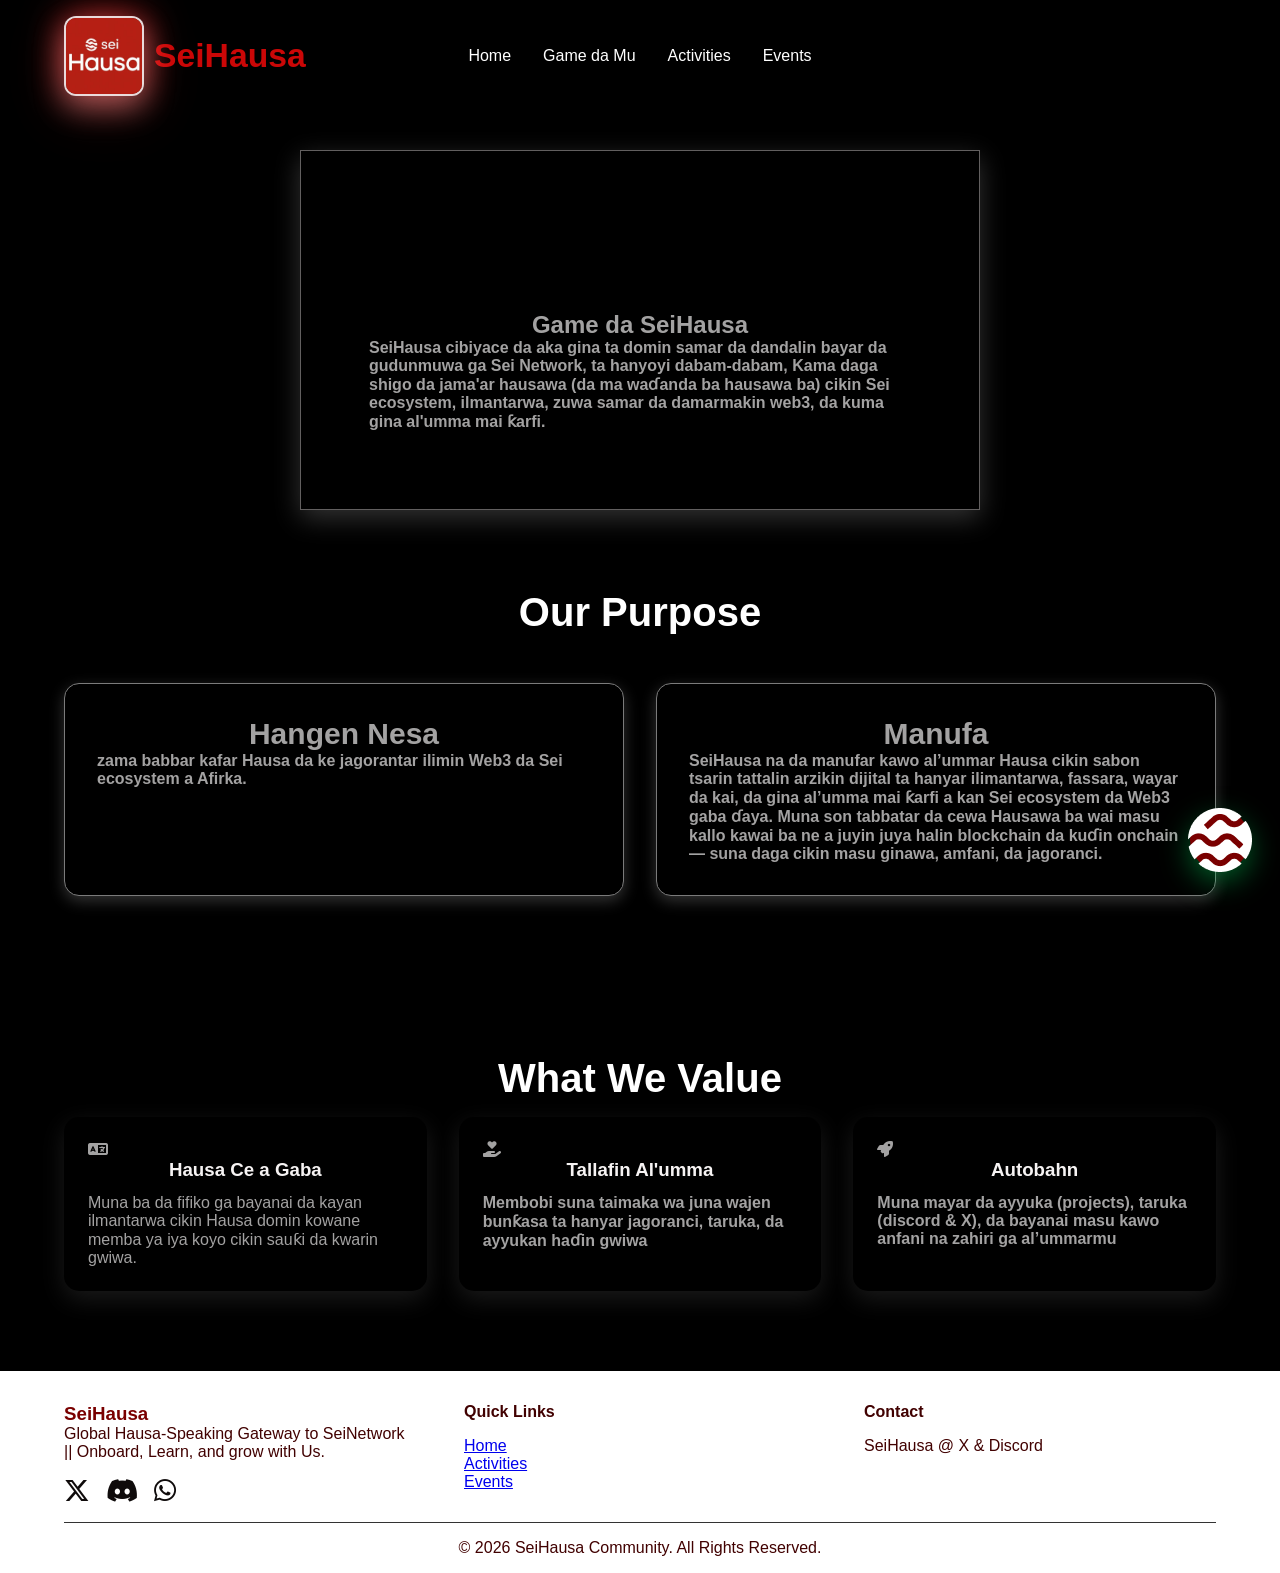
==== About.html @ 211f21bb "Initial commit" ====
<!DOCTYPE html>
<html lang="en">
<head>
    <meta charset="UTF-8">
    <meta name="viewport" content="width=device-width, initial-scale=1.0">
    <title>About | SeiHausa</title>
    <link rel="icon" type="image/jpeg" href="Pics/seihausalogo.jpg">
    <link rel="stylesheet" href="https://cdnjs.cloudflare.com/ajax/libs/font-awesome/6.6.0/css/all.min.css">
    <link rel="stylesheet" href="style.css">
</head>
<body>
    <!-- Navbar -->
    <nav>
        <div class="logo">
            <a href="index.html#home">
            <i class=""></i>
            <img src="Pics/seihausalogo.jpg" alt="SeiHausa Logo">
            </a>
           <h3>SeiHausa</h3>
        </div>
        <ul class="nav-links" id="navLinks">
            <li><a href="index.html#home">Home</a></li>
            <li><a href="About.html">Game da Mu</a></li>
            <li><a href="index.html#activities">Activities</a></li>
            <li><a href="index.html#events">Events</a></li>
        </ul>
        <div class="mobile-menu" id="mobileMenu">
            <i class="fas fa-bars"></i>
        </div>
    </nav>

   <section class="hero-about" >
       <!--  <video id="bg-video" autoplay muted loop playsinline>
            <source src="vids/lv__20260522023837.mp4" type="video/mp4">
            Your browser does not support the video tag.
        </video>-->
        <div class="hero-content">
                 <h1 style="text-align:center;">Game da SeiHausa</h1>
            
                    <p><strong>SeiHausa cibiyace da aka gina ta domin samar da dandalin bayar da gudunmuwa ga Sei Network, ta hanyoyi dabam-dabam,
                        Kama daga shigo da jama'ar hausawa (da ma waɗanda ba hausawa ba) cikin Sei ecosystem, ilmantarwa, zuwa samar da
                        damarmakin web3, da kuma gina al'umma mai ƙarfi.

                    </strong><br>
        </div>
    </section>


    <section class="about" id="about">
        <h2 class="section-title">Our Purpose</h2>
        <div class="about-grid">
            <div>

                <div class="community-stats">
                    <div class="stat-card">
                        <div class="stat-number">
                            <h6 style="text-align: center;">Hangen Nesa</h6>
                        </div>
                        <p><strong> zama babbar kafar Hausa da ke jagorantar ilimin Web3 da Sei ecosystem a Afirka.</strong></p>
                    </div>
                    <div class="stat-card">
                        <div class="stat-number">
                            <h6 style="text-align: center;">Manufa</h6>
                        </div>
                          <p><strong> 
                            SeiHausa na da manufar kawo al’ummar Hausa cikin sabon tsarin tattalin arzikin dijital ta hanyar ilimantarwa, fassara, wayar da kai, da gina al’umma mai ƙarfi a kan Sei ecosystem da Web3 gaba ɗaya.
                          Muna son tabbatar da cewa Hausawa ba wai masu kallo kawai ba ne a juyin juya halin blockchain da kuɗin onchain — suna daga cikin masu ginawa, amfani, da jagoranci.
                          </strong>
                   </div>
                </div>
            </div>
        </div>
    </section>

    <section class="about" id="values">
        <h2 class="section-title">What We Value</h2>
        <div class="activities-grid">
            <div class="card">
                <div class="card-content">
                    <i class="fas fa-language"></i>
                    <h3 style="text-align: center;">Hausa Ce a Gaba</h3>
                    <p>Muna ba da fifiko ga bayanai da kayan ilmantarwa cikin Hausa domin kowane memba ya iya koyo cikin sauƙi da kwarin gwiwa.</p>
                </div>
            </div>
            <div class="card">
                <div class="card-content">
                    <i class="fas fa-hand-holding-heart"></i>
                       <h3 style ="text-align:center;">Tallafin Al'umma</h3>
                       <strong>Membobi suna taimaka wa juna wajen bunƙasa ta hanyar jagoranci, taruka, da ayyukan haɗin gwiwa</strong></p>
                </div>
            </div>
            <div class="card">
                <div class="card-content">
                    <i class="fas fa-rocket"></i>
                    <h3 style ="text-align:center;">Autobahn</h3>
                    <p><strong>Muna mayar da ayyuka (projects), taruka (discord & X), da bayanai masu kawo anfani na zahiri ga al’ummarmu </strong></p>
                </div>
            </div>
        </div>
    </section>



    <footer>
        <div class="footer-grid">
            <div>
                <h3 style="color:var(--primary);">SeiHausa</h3>
                <p>Global Hausa-Speaking Gateway to SeiNetwork || Onboard, Learn, and grow with Us.</p>
                <div class="social-links">
                    <a href="https://x.com/SeiHausa" target="_blank"><i class="fab fa-x-twitter"></i></a>
                    <a href="https://discord.gg/fZXe4jrRyM" target="_blank"><i class="fab fa-discord"></i></a>
                    <a href="https://chat.whatsapp.com/Dmmr5qLHJPmBP0pQVHxKOF" target="_blank"><i class="fab fa-whatsapp"></i></a>
                </div>
            </div>
            <div>
                <h4>Quick Links</h4>
                <p style="margin-top:1rem;">
                    <a href="index.html">Home</a><br>
                    <a href="index.html#activities">Activities</a><br>
                    <a href="index.html#events">Events</a>
                </p>
            </div>
            <div>
                <h4>Contact</h4>
                <p style="margin-top:1rem;">
                    SeiHausa @ X & Discord<br>
                    
                </p>
            </div>
        </div>
        <div class="footer-bottom">
            &copy; 2026 SeiHausa Community. All Rights Reserved.
        </div>
    </footer>

    <a href="Koyi Sei.html" class="join-float" onclick="joinCommunity()" target="_blank">
        <i class=""></i>
        <img src="Pics/sei-logo.webp" alt="SeiHausa Logo">
    </a>

    <script src="script.js"></script>
</body>
</html>
---- style.css ----
:root {
    --primary: #7a0000;
    --secondary: #1e88e5;
    --dark: #ffffff;
    --light: #000000;
}

* {
    margin: 0;
    padding: 0;
    box-sizing: border-box;
}

body {
    font-family: 'Segoe UI', Tahoma, Geneva, Verdana, sans-serif, League Gothic, 'Anton';
    line-height: ;
    color: #1a9120;
    background-color: #000000;
}

/* Navbar */
nav {
    background: transparent;
    color: #ffffff;
    padding: 1rem 5%;
    position: fixed;
    width: 100%;
    top: 0;
    z-index: 1000;
    display: flex;
    justify-content: space-between;
    align-items: center;
    backdrop-filter: blur(0px);
    transition: background-color 300ms ease, color 300ms ease, box-shadow 300ms ease;
}

nav.scrolled {
    background: #ffffff;
    color: #111111;
    box-shadow: 0 6px 24px rgba(0,0,0,0.12);
}

nav.transparent {
    background: transparent;
    color: #ffffff;
}

nav.scrolled {
    background: #ffffff;
    color: #111111;
    box-shadow: 0 6px 24px rgba(0,0,0,0.12);
}

nav.transparent {
    background: transparent;
    color: #ffffff;
}

.logo {
    font-size: 1.8rem;
    font-weight: bold;
    color: #ca0707;
    display: flex;
    align-items: center;
    gap: 10px;
}

.logo img {
    max-height: 80px;
    width: auto;
    display: block;
    border-radius: 12px;
    box-shadow: 0 12px 30px rgba(216, 195, 195, 0.35);
    border: 2px solid rgba(255, 255, 255, 0.85);
    background: rgba(212, 11, 11, 0.08);
    filter: drop-shadow(0 0 18px rgba(255, 39, 39, 0.8));
}

.nav-links {
    display: flex;
    list-style: none;
    gap: 2rem;
     position: absolute;
     left: 50%;
     transform: translateX(-50%);
 }
 
 .nav-links a {
     color: inherit;
     text-decoration: none;
     font-weight: 500;
     padding: 0.25rem 0;
     transition: color 0.25s ease, transform 0.2s ease;
 }
 
 nav.scrolled .nav-links a {
     color: #111111;
 }
 
 nav.transparent .nav-links a {
     color: #ffffff;
 }
 
 .nav-links a:hover {
    color: var(--secondary);
      transition: background 0.25s ease, color 0.25s ease;
    cursor: pointer;
}

.nav-links a.nav-button {
    background: red;
    color: #ffffff;
    padding: 0.65rem 1rem;
    border-radius: 999px;
    box-shadow: 0 10px 20px rgb(91, 225, 115);
    margin-left: 5rem;
}

.nav-links a.nav-button:hover {
    background: #8f0000;
    color: #ffffff;
    transform: translateY(-2px);
    box-shadow: 0 14px 28px rgba(122, 0, 0, 0.32);
}

/* Hero */
.hero {
    height: 100vh;
    position: relative;
    overflow: hidden;
    display: flex;
    align-items: flex-end;
    justify-content: center;
    text-align: center;
    color: rgb(255, 255, 255);
   
    padding-bottom: 30px;
}

.hero-about {
    height: 40vh;
     max-width: 1000px;
    position: relative;
    overflow: hidden;
    display: flex;
    align-items: flex-end;
    justify-content: center;
    text-align: left;
    position: center;
    color: rgb(163, 162, 162);
    margin-top: 150px;
    margin-left: 300px;
    margin-right: 300px;
    padding: 20px;
    padding-bottom: 30px;
    border: 1px solid #625f5f;
    background: rgba(0, 0, 0, 0.5);
    box-shadow: 0 8px 25px rgba(255, 255, 255, 0.2);
}

.hero-content {
   
    max-width: 800px;
    padding: 3rem;
    position: relative;
    z-index: 2;
    margin-top: auto;
}

.hero::before {
    content: "";
    position: absolute;
    inset: 0;
    background: linear-gradient(rgba(56, 0, 0, 0.7), rgba(0,0,0,0.7));
    z-index: 1;
}

#bg-video {
    position: absolute;
    top: 0;
    left: 0;
    width: 100%;
    height: 100%;
    object-fit: cover;
    min-width: 100%;
    min-height: 100%;
    z-index: 0;
    pointer-events: none;
}

.hero h1 {
    font-size: 3.5rem;
    margin-bottom: 1rem;
    color: var(--primary);
}

.hero p {
    font-size: 1.3rem;
    margin-bottom: 2rem;
}

.btn {
    padding: 14px 32px;
    font-size: 1.1rem;
    border: none;
    border-radius: 50px;
    cursor: pointer;
    transition: all 0.3s;
    display: inline-block;
    text-decoration: none;
}

.btn-primary {
    background: var(--primary);
    color: white;
}

.btn-primary:hover {
    transform: translateY(-5px);
    box-shadow: 0 10px 20px rgba(253, 253, 253, 0.4);
}

/* Sections */
section {
    padding: 80px 5%;
}

.section-title {
    line-height: none;
    text-align: center;
    font-family: 'Anton', sans-serif;
    font-size: 2.5rem;
    margin-bottom: 1rem;
    color: var(--dark);
}

.about {
     font-family: 'Anton', sans-serif;
     text-align: center;
     color: rgb(243, 240, 240);  
}


.about-grid {
     text-align: center;
     color: rgb(243, 240, 240);  
}
/* About display: grid;
    grid-template-columns: repeat(auto-fit, minmax(300px, 1fr));
    gap: 3rem;
    align-items: center; */

.about-img {
    width: 100%;
    border-radius: 16px;
    box-shadow: 0 10px 30px rgba(0,0,0,0.15);
}

.community-stats {
    display: grid;
    grid-template-columns: repeat(auto-fit, minmax(200px, 1fr));
    gap: 2rem;
    margin-top: 3rem;
}

.stat-card {
    background: #000000;
    padding: 2rem;
    border-radius: 15px;
    text-align: left;
    box-shadow: 0 5px 15px rgba(255, 255, 255, 0.2);
    border: 1px solid #7b7b7b;
    color: rgb(163, 162, 162);
}


.stat-number {
    font-size: 2.8rem;
    font-weight: bold;
    justify-content: left;
    text-align: left;
    color: rgb(163, 162, 162);
    border: 1px solid #000000;
}

.stat-number-content {
    justify-content: left;
    text-align: left;
    color: var(--primary);
    font-style: italic; font-weight: bold;
    border: 1px solid #000000;
}
/* Cards */
.activities-grid {
    display: grid;
    grid-template-columns: repeat(auto-fit, minmax(320px, 3fr));
    gap: 2rem;
}

/* Remove underline for clickable card links */
.activities-grid a {
    text-decoration: none;
    color: inherit;
    display: block;
}

.activities-grid a:hover {
    text-decoration: none;
}

.card {
    background: rgb(0, 0, 0);
    border-radius: 15px;
    overflow: hidden;
    box-shadow: 0 8px 25px rgba(255, 255, 255, 0.1);
    transition: transform 0.4s;
}

.card:hover {
    transform: translateY(-15px);
}

.card img {
    width: 100%;
    height: 220px;
    object-fit: cover;
}

.card-content {
    padding: 1.5rem;
    text-align: left;
    color: rgb(163, 162, 162)

}

.card h3 {
    margin-bottom: 0.8rem;
    color: rgb(246, 243, 243);

}

.read-more-btn {
    display: inline-block;
    margin-top: 1rem;
    padding: 0.75rem 1.25rem;
    border-radius: 999px;
    background: var(--secondary);
    color: #ffffff;
    text-decoration: none;
    font-size: 0.95rem;
    transition: transform 0.2s ease, background 0.2s ease;
}

.read-more-btn:hover {
    background: #0f6dd9;
    transform: translateY(-2px);
}


/* Events */
.events {
    background: rgb(69, 69, 69);
    color: white;
}

.event-card {
    background: rgba(255,255,255,0.1);
    backdrop-filter: blur(10px);
    border: 1px solid rgba(255,255,255,0.3);
}

/* Footer */
footer {
    background: var(--dark);
    color: #410101;
    padding: 2rem 5% 1rem;
}

.footer-grid {
    display: grid;
    grid-template-columns: repeat(auto-fit, minmax(250px, 1fr));
    gap: 3rem;
    margin-bottom: 1em;
}

.social-links {
    display: flex;
    text-decoration: none;
    gap: 1rem;
    margin-top: 1rem;
}

.social-links a {
    color: #0f0b0b;
    font-size: 1.6rem;
    transition: color 0.3s;
}

.social-links a:hover {
    color: var(--primary);
}

.footer-bottom {
    text-align: center;
    border-top: 1px solid #333;
    padding-top: 1rem;
}

/* Floating Button */
.join-float {
    position: fixed;
    bottom: 30px;
    right: 30px;
    background: var(--primary);
    color: white;
    width: 60px;
    height: 60px;
    border-radius: 50%;
    display: flex;
    align-items: center;
    justify-content: center;
    font-size: 1.8rem;
    box-shadow: 0 10px 30px rgba(0, 200, 83, 0.5);
    z-index: 999;
    animation: pulse 2s infinite;
    cursor: pointer;
}

.mobile-menu {
    display: none;
}

@keyframes pulse {
    0% { transform: scale(1); }
    70% { transform: scale(1.1); }
    100% { transform: scale(1); }
}

/* Mobile Responsive */
@media (max-width: 768px) {
    .nav-links {
        display: none;
        flex-direction: column;
        position: absolute;
        top: 70px;
        left: 0;
        width: 100%;
        background: #121212;
        padding: 2rem;
        gap: 1.5rem;
    }
    
    .nav-links.active {
        display: flex;
    }
    
    .mobile-menu {
        display: block;
    }
    
    .hero h1 {
        font-size: 2.8rem;
    }
}
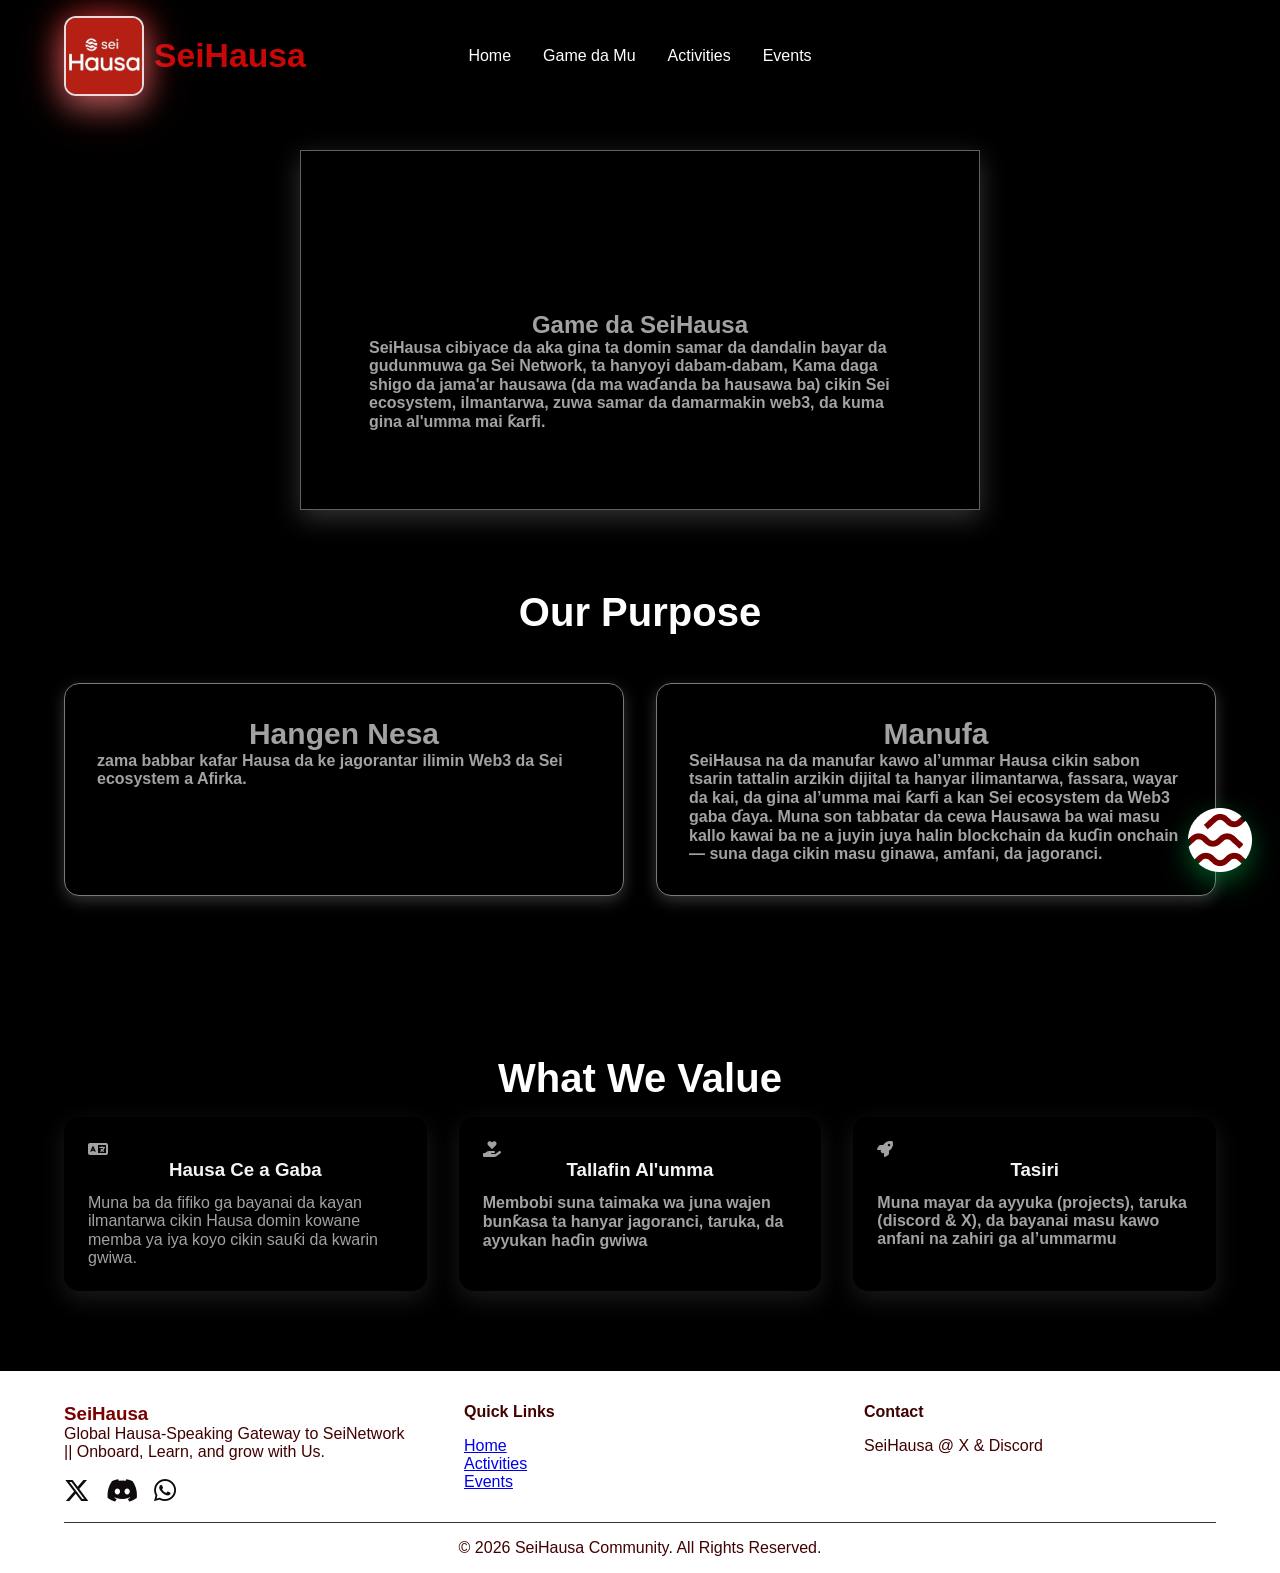
==== commit 0229f5cf: "Change heading" ====
--- a/About.html
+++ b/About.html
@@ -92,7 +92,7 @@
             <div class="card">
                 <div class="card-content">
                     <i class="fas fa-rocket"></i>
-                    <h3 style ="text-align:center;">Autobahn</h3>
+                    <h3 style ="text-align:center;">Tasiri</h3>
                     <p><strong>Muna mayar da ayyuka (projects), taruka (discord & X), da bayanai masu kawo anfani na zahiri ga al’ummarmu </strong></p>
                 </div>
             </div>
--- a/style.css
+++ b/style.css
@@ -171,7 +171,8 @@
     content: "";
     position: absolute;
     inset: 0;
-    background: linear-gradient(rgba(56, 0, 0, 0.7), rgba(0,0,0,0.7));
+    /* so the video is visible, use a lighter overlay */
+    background: linear-gradient(rgba(56, 0, 0, 0.35), rgba(0,0,0,0.35));
     z-index: 1;
 }
 
@@ -186,6 +187,13 @@
     min-height: 100%;
     z-index: 0;
     pointer-events: none;
+
+    /* improve rendering on some browsers/devices */
+    backface-visibility: hidden;
+    transform: translateZ(0);
+    will-change: transform;
+    /* slight contrast/brightness tweak (adjust as needed) */
+    filter: brightness(0.95) contrast(1.05);
 }
 
 .hero h1 {
@@ -428,6 +436,10 @@
 
 .mobile-menu {
     display: none;
+    font-size: 1.5rem;
+    cursor: pointer;
+    transition: color 0.3s ease;
+    z-index: 1001;
 }
 
 @keyframes pulse {
@@ -438,27 +450,93 @@
 
 /* Mobile Responsive */
 @media (max-width: 768px) {
+    /* Navbar: stack and full-width menu */
     .nav-links {
         display: none;
         flex-direction: column;
         position: absolute;
         top: 70px;
         left: 0;
+        transform: none;
         width: 100%;
-        background: #121212;
-        padding: 2rem;
-        gap: 1.5rem;
-    }
-    
+        background: rgba(18, 18, 18, 0.95);
+        backdrop-filter: blur(10px);
+        padding: 1.25rem 1rem;
+        gap: 0.75rem;
+        box-shadow: 0 8px 20px rgba(0,0,0,0.6);
+        max-height: 0;
+        overflow: hidden;
+        transition: max-height 0.3s ease;
+    }
+
     .nav-links.active {
         display: flex;
-    }
-    
+        max-height: 400px;
+    }
+
+    .nav-links a {
+        padding: 0.75rem 0;
+        transition: all 0.3s ease;
+    }
+
+    .nav-links a:hover {
+        padding-left: 10px;
+    }
+
+    .nav-links a.nav-button {
+        margin-left: 0;
+        width: auto;
+        max-width: 200px;
+        align-self: center;
+        text-align: center;
+        padding: 0.65rem 0.85rem;
+        font-size: 0.95rem;
+    }
+
     .mobile-menu {
         display: block;
-    }
-    
-    .hero h1 {
-        font-size: 2.8rem;
-    }
-}+        font-size: 1.8rem;
+        color: inherit;
+        cursor: pointer;
+        transition: transform 0.3s ease, color 0.3s ease;
+    }
+
+    .mobile-menu:hover {
+        transform: scale(1.1);
+    }
+
+    .mobile-menu.active {
+        transform: rotate(90deg);
+    }
+
+    /* Logo adjustments */
+    .logo img { max-height: 48px; }
+    .logo { font-size: 1.1rem; gap: 8px; }
+
+    /* Hero: scale content and hide heavy video on small screens */
+    .hero {
+        height: auto;
+        padding: 5.5rem 1.25rem 2.5rem;
+        align-items: center;
+    }
+
+    #bg-video {
+        display: none;
+    }
+
+    .hero-content {
+        max-width: 100%;
+        padding: 1.25rem;
+        margin-top: 0;
+    }
+
+    .hero h1 { font-size: 2rem; }
+    .hero p { font-size: 1rem; }
+
+    /* Cards and grids: stack for narrow screens */
+    .activities-grid { grid-template-columns: 1fr; }
+    .footer-grid { grid-template-columns: 1fr; }
+
+    /* Floating button smaller */
+    .join-float { width: 48px; height: 48px; bottom: 16px; right: 16px; }
+}
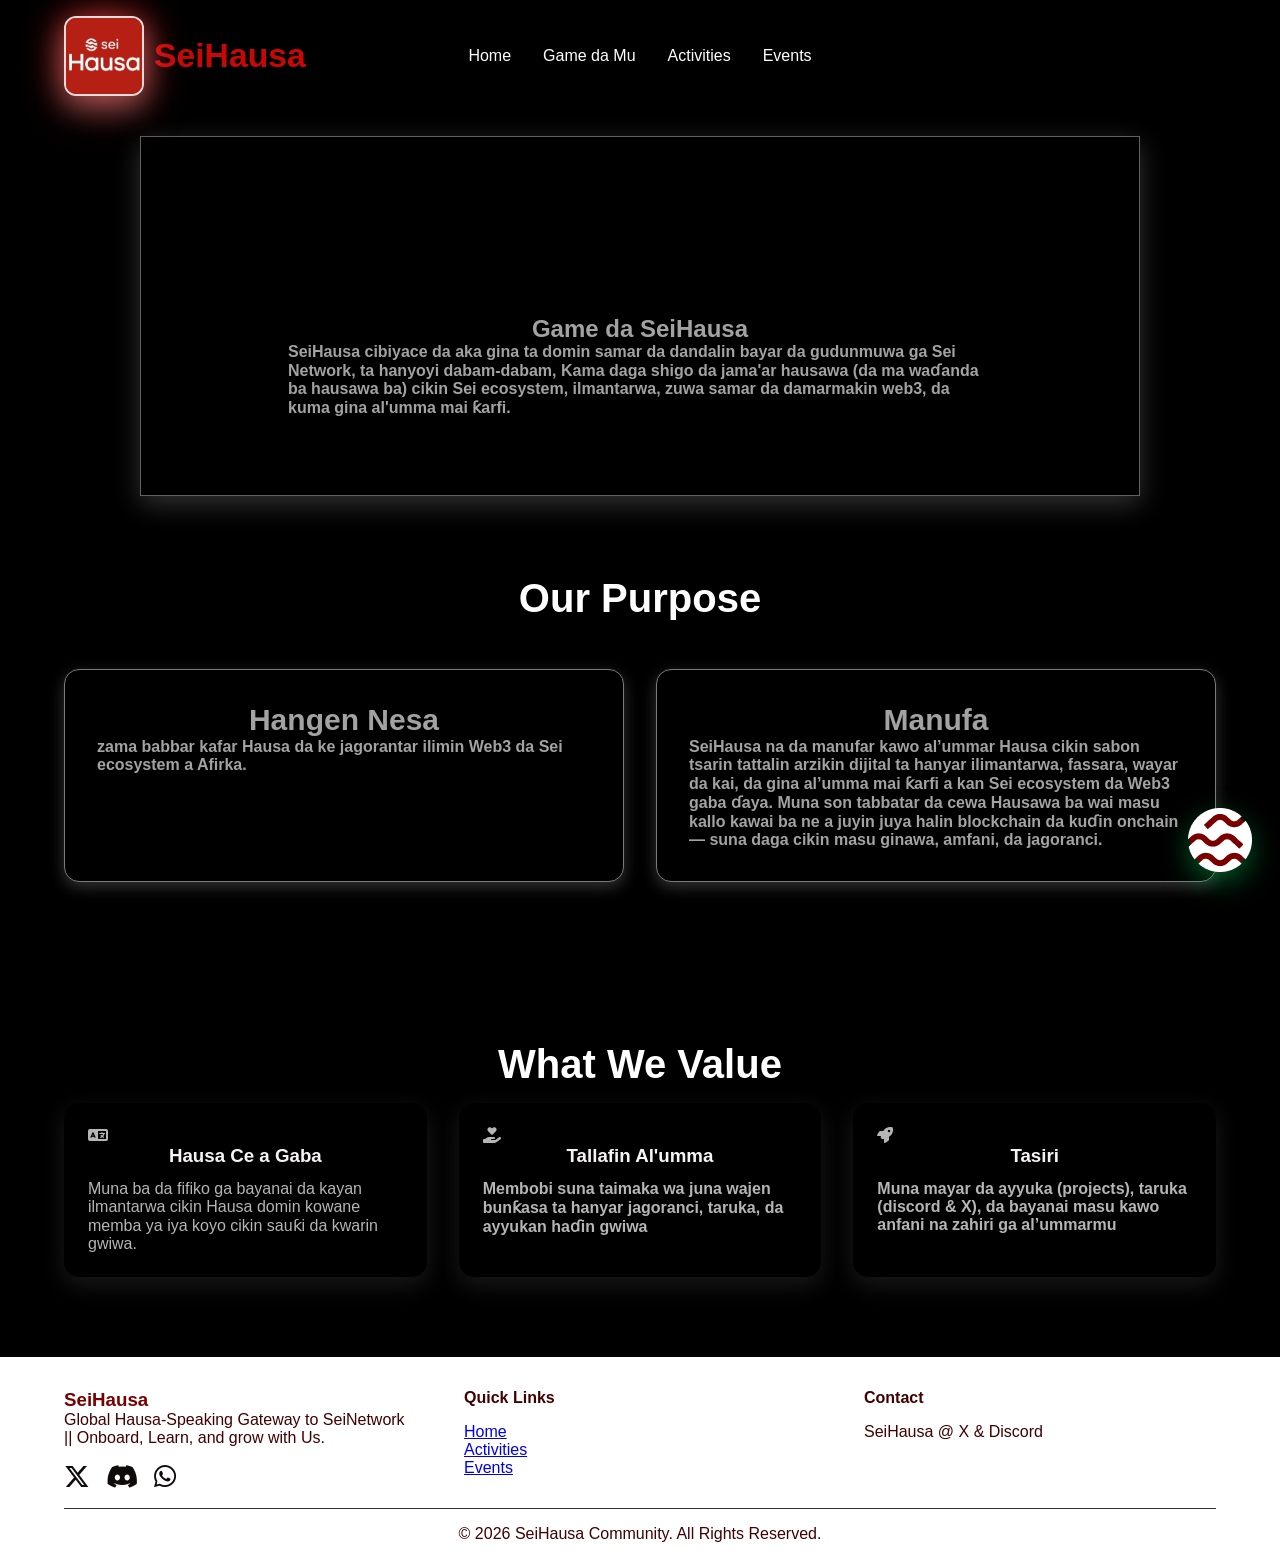
==== commit db20a513: "Update About.html" ====
--- a/About.html
+++ b/About.html
@@ -28,6 +28,8 @@
             <i class="fas fa-bars"></i>
         </div>
     </nav>
+     <br>
+    <br>
 
    <section class="hero-about" >
        <!--  <video id="bg-video" autoplay muted loop playsinline>
--- a/style.css
+++ b/style.css
@@ -138,24 +138,64 @@
 }
 
 .hero-about {
+    /* Layout & Sizing */
     height: 40vh;
-     max-width: 1000px;
-    position: relative;
+    max-width: 1000px;
+    width: 90%; /* Takes up 90% of the screen on mobile, leaving 5% on each side */
+    box-sizing: border-box; /* Crucial: prevents padding from breaking the width */
+    
+    /* Positioning & Alignment */
+    position: relative; /* Fixed: removed 'position: center' which is invalid CSS */
     overflow: hidden;
     display: flex;
     align-items: flex-end;
     justify-content: center;
     text-align: left;
-    position: center;
-    color: rgb(163, 162, 162);
-    margin-top: 150px;
-    margin-left: 300px;
-    margin-right: 300px;
+    
+    /* Spacing */
+    margin-top: 60px; /* Reduced from 150px so it doesn't push content off-screen on mobile */
+    margin-left: auto; /* Centers the box horizontally */
+    margin-right: auto;
     padding: 20px;
     padding-bottom: 30px;
+    
+    /* Styling */
+    color: rgb(163, 162, 162);
     border: 1px solid #625f5f;
     background: rgba(0, 0, 0, 0.5);
     box-shadow: 0 8px 25px rgba(255, 255, 255, 0.2);
+}
+
+/* --- RESPONSIVE BREAKPOINTS --- */
+
+/* Tablets and standard laptops */
+@media (min-width: 768px) {
+    .hero-about {
+        width: 85%;
+        margin-top: 100px;
+    }
+}
+
+/* Large Desktops (Only apply your original massive margins here) */
+@media (min-width: 1600px) {
+    .hero-about {
+        width: auto; /* Allows max-width to take over */
+        margin-top: 150px;
+        margin-left: 300px;
+        margin-right: 300px;
+    }
+}
+
+/* Very small phones */
+@media (max-width: 480px) {
+    .hero-about {
+        width: 95%;
+        margin-top: 40px;
+        min-height: 40vh; /* Prevents it from getting squished too small */
+        height: auto;
+        padding: 15px;
+        padding-bottom: 20px;
+    }
 }
 
 .hero-content {
@@ -337,7 +377,7 @@
 .card-content {
     padding: 1.5rem;
     text-align: left;
-    color: rgb(163, 162, 162)
+    color: rgb(182, 181, 181)
 
 }
 
@@ -351,10 +391,10 @@
     display: inline-block;
     margin-top: 1rem;
     padding: 0.75rem 1.25rem;
-    border-radius: 999px;
-    background: var(--secondary);
+    border-radius: 9px;
+    background:#bd0d0d;
     color: #ffffff;
-    text-decoration: none;
+    text-decoration:double;
     font-size: 0.95rem;
     transition: transform 0.2s ease, background 0.2s ease;
 }
@@ -367,7 +407,7 @@
 
 /* Events */
 .events {
-    background: rgb(69, 69, 69);
+    background: rgb(255, 255, 255);
     color: white;
 }
 
@@ -472,6 +512,7 @@
     .nav-links.active {
         display: flex;
         max-height: 400px;
+        opacity: 1;
     }
 
     .nav-links a {
@@ -499,6 +540,11 @@
         color: inherit;
         cursor: pointer;
         transition: transform 0.3s ease, color 0.3s ease;
+        user-select: none;
+        pointer-events: auto;
+        background: transparent;
+        border: none;
+        padding: 0;
     }
 
     .mobile-menu:hover {
